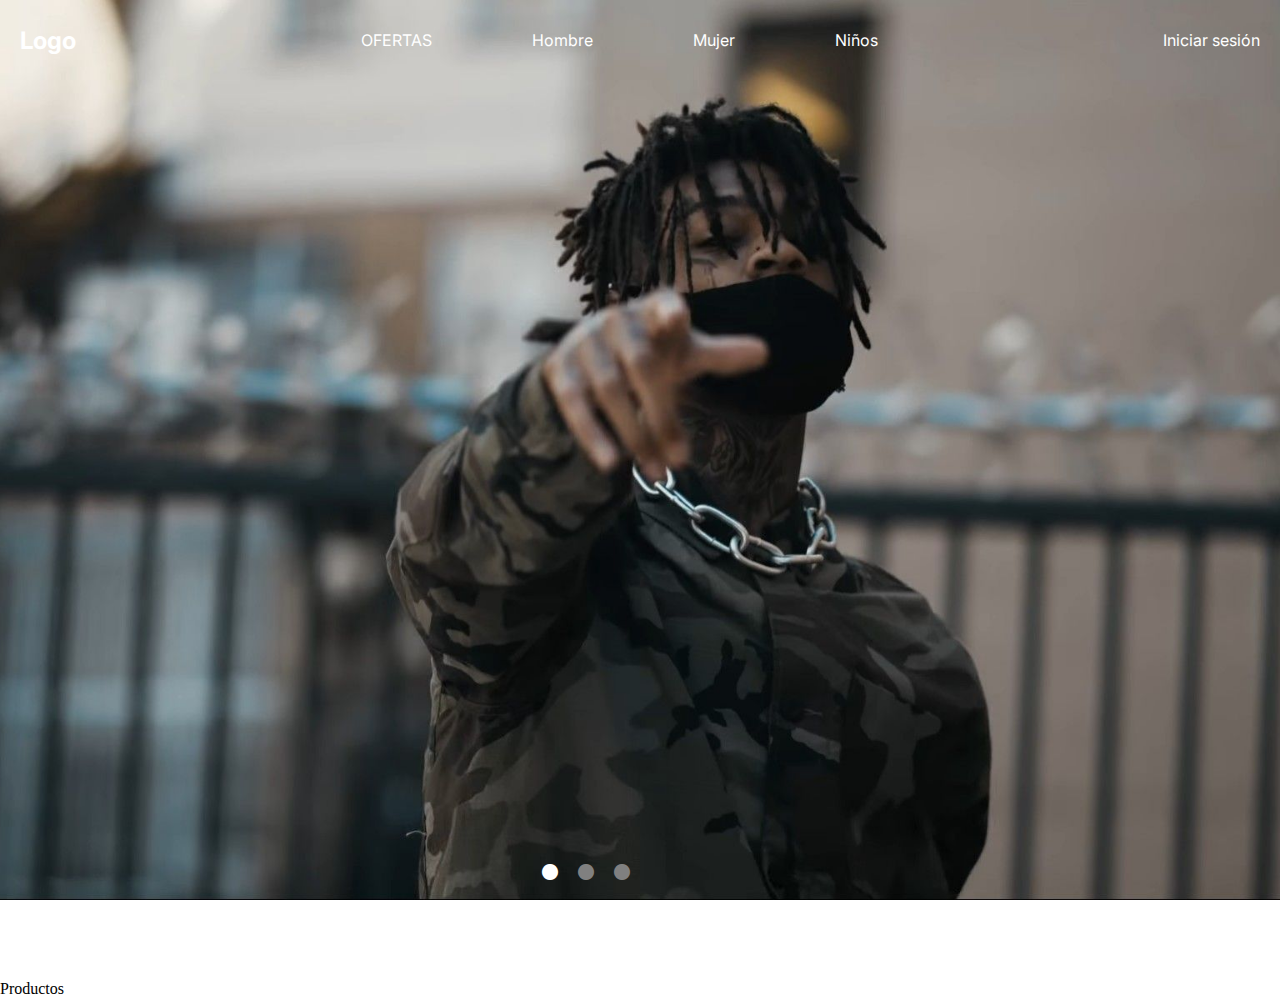
==== index.html @ 115d4dd6 "subida de proyecto" ====
<!DOCTYPE html>
<html lang="en">

<head>
    <meta charset="UTF-8">
    <meta http-equiv="X-UA-Compatible" content="IE=edge">
    <meta name="viewport" content="width=device-width, initial-scale=1.0">
    <link rel="stylesheet" href="css/style.css">

    <!-- Fontawesome -->
    <link href="/fontawesome/css/fontawesome.css" rel="stylesheet">
    <link href="/fontawesome/css/brands.css" rel="stylesheet">
    <link href="/fontawesome/css/solid.css" rel="stylesheet">
    <!-- End Fonraweosome -->

    <!-- Google fonts -->
    <link rel="preconnect" href="https://fonts.googleapis.com">
    <link rel="preconnect" href="https://fonts.gstatic.com" crossorigin>
    <link href="https://fonts.googleapis.com/css2?family=Inter:wght@400;500;700&display=swap" rel="stylesheet">
    <!-- End Google fonts -->

    <title>Tienda</title>
</head>

<body>
    <div class="nav-slider">
        <div class="nav">
            <div class="logo button">Logo</div>
            <div class="nav-sections">
                <ul>
                    <li><a href="">OFERTAS</a></li>
                    <li><a href="">Hombre</a></li>
                    <li><a href="">Mujer</a></li>
                    <li><a href="">Niños</a></li>
                </ul>
            </div>
            <div class="button">Iniciar sesión</div>
        </div>
        <div class="slider-container">
            <div class="slider-section active">
                <img src="./img/hombre.jpg" alt="ropa-moda-hombre">
            </div>
            <div class="slider-section">
                <img src="./img/chaquetas-aesthetic-mujer.jpg" alt="ropa-moda-hombre">
            </div>
            <div class="slider-section">
                <img src="./img/niños.jpg" alt="ropa-moda-hombre">
            </div>
            <div class="slider-pagination"></div>
        </div>
    </div>
    <div class="products-container">Productos</div>

    <!-- JS -->
    <!-- <script src="js/app.js" type="module"></script> -->
    <script src="./js/slider.js" type="module"></script>
</body>

</html>
---- css/style.css ----
* {
  margin: 0;
  padding: 0;
}

.nav {
  display: flex;
  position: relative;
  background-color: transparent !important;
  justify-content: space-between;
  align-items: center;
  padding: 10px 20px;
  font-family: "Inter", "sans-serif";
  z-index: 99;
  color: #fff;
}
.nav ul {
  display: flex;
  text-decoration: none;
}
.nav ul li {
  list-style: none;
  font-weight: 400;
  padding: 20px;
  margin: 0 20px;
}
.nav ul li a {
  padding: 10px;
  color: #fff;
  text-decoration: none;
}
.nav .logo {
  font-size: 1.5rem;
  font-weight: 700;
}

.slider-container {
  width: 100%;
  height: 100vh;
  top: 0;
  right: 0;
  left: 0;
  position: unset;
  margin: auto;
}
.slider-container .slider-section {
  width: 100%;
  height: 100vh;
  display: flex;
  align-items: center;
  position: absolute;
  opacity: 0;
  visibility: hidden;
  top: 0;
  left: 0;
  transition: opacity 1s ease;
}
.slider-container .slider-section img {
  width: 100%;
  -o-object-fit: cover;
     object-fit: cover;
  height: 100%;
  vertical-align: bottom;
}
.slider-container .slider-section.active {
  opacity: 1;
  visibility: visible;
}
.slider-container .slider-pagination {
  margin-bottom: 50px;
  position: absolute;
  top: 96%;
  right: 50%;
  color: #808080;
}
.slider-container .slider-pagination .slider-page-item {
  margin: 0 10px;
}
.slider-container .slider-pagination .slider-page-item:hover {
  color: #fff;
  transition-duration: 0.7s;
}
.slider-container .slider-pagination .slider-page-item.active {
  color: #fff;
}

.grid-container {
  display: grid;
  width: 100%;
  height: 100%;
}
.grid-container .gc-3 {
  display: grid;
  grid-template-columns: 0.2fr 1fr 0.2fr;
  grid-template-areas: ". products .";
}
.grid-container .products {
  grid-area: products;
  color: #000;
  width: 100%;
  height: 100%;
  display: grid;
  grid-template-columns: 20% 80%;
  grid-template-areas: "filters actionBar" "filters productsContainer";
  grid-gap: 15px;
}
.grid-container .products .action-bar {
  width: 100%;
  background-color: #808080;
  height: 60px;
  margin: 10px 0px;
  grid-area: actionBar;
  display: flex;
  justify-content: space-between;
  align-items: center;
}
.grid-container .products .action-bar .order-by {
  margin: 0px 10px;
}
.grid-container .products .filters {
  grid-area: filters;
  margin-top: 10px;
}
.grid-container .products .products-container {
  width: 100%;
  grid-area: productsContainer;
  display: flex;
}
.grid-container .products .products-container .card-products img {
  width: 100%;
  height: 200px;
}

select {
  padding: 10px;
  background-color: transparent;
  border: none;
  border-bottom: 1px solid #000;
  outline: none;
}
select:focus {
  outline: none;
}

.card {
  max-width: 300px;
}

.button {
  cursor: pointer;
}/*# sourceMappingURL=style.css.map */
---- fontawesome/css/brands.css ----
/*!
 * Font Awesome Free 6.1.2 by @fontawesome - https://fontawesome.com
 * License - https://fontawesome.com/license/free (Icons: CC BY 4.0, Fonts: SIL OFL 1.1, Code: MIT License)
 * Copyright 2022 Fonticons, Inc.
 */
:root, :host {
  --fa-font-brands: normal 400 1em/1 "Font Awesome 6 Brands"; }

@font-face {
  font-family: 'Font Awesome 6 Brands';
  font-style: normal;
  font-weight: 400;
  font-display: block;
  src: url("../webfonts/fa-brands-400.woff2") format("woff2"), url("../webfonts/fa-brands-400.ttf") format("truetype"); }

.fab,
.fa-brands {
  font-family: 'Font Awesome 6 Brands';
  font-weight: 400; }

.fa-42-group:before {
  content: "\e080"; }

.fa-innosoft:before {
  content: "\e080"; }

.fa-500px:before {
  content: "\f26e"; }

.fa-accessible-icon:before {
  content: "\f368"; }

.fa-accusoft:before {
  content: "\f369"; }

.fa-adn:before {
  content: "\f170"; }

.fa-adversal:before {
  content: "\f36a"; }

.fa-affiliatetheme:before {
  content: "\f36b"; }

.fa-airbnb:before {
  content: "\f834"; }

.fa-algolia:before {
  content: "\f36c"; }

.fa-alipay:before {
  content: "\f642"; }

.fa-amazon:before {
  content: "\f270"; }

.fa-amazon-pay:before {
  content: "\f42c"; }

.fa-amilia:before {
  content: "\f36d"; }

.fa-android:before {
  content: "\f17b"; }

.fa-angellist:before {
  content: "\f209"; }

.fa-angrycreative:before {
  content: "\f36e"; }

.fa-angular:before {
  content: "\f420"; }

.fa-app-store:before {
  content: "\f36f"; }

.fa-app-store-ios:before {
  content: "\f370"; }

.fa-apper:before {
  content: "\f371"; }

.fa-apple:before {
  content: "\f179"; }

.fa-apple-pay:before {
  content: "\f415"; }

.fa-artstation:before {
  content: "\f77a"; }

.fa-asymmetrik:before {
  content: "\f372"; }

.fa-atlassian:before {
  content: "\f77b"; }

.fa-audible:before {
  content: "\f373"; }

.fa-autoprefixer:before {
  content: "\f41c"; }

.fa-avianex:before {
  content: "\f374"; }

.fa-aviato:before {
  content: "\f421"; }

.fa-aws:before {
  content: "\f375"; }

.fa-bandcamp:before {
  content: "\f2d5"; }

.fa-battle-net:before {
  content: "\f835"; }

.fa-behance:before {
  content: "\f1b4"; }

.fa-bilibili:before {
  content: "\e3d9"; }

.fa-bimobject:before {
  content: "\f378"; }

.fa-bitbucket:before {
  content: "\f171"; }

.fa-bitcoin:before {
  content: "\f379"; }

.fa-bity:before {
  content: "\f37a"; }

.fa-black-tie:before {
  content: "\f27e"; }

.fa-blackberry:before {
  content: "\f37b"; }

.fa-blogger:before {
  content: "\f37c"; }

.fa-blogger-b:before {
  content: "\f37d"; }

.fa-bluetooth:before {
  content: "\f293"; }

.fa-bluetooth-b:before {
  content: "\f294"; }

.fa-bootstrap:before {
  content: "\f836"; }

.fa-bots:before {
  content: "\e340"; }

.fa-btc:before {
  content: "\f15a"; }

.fa-buffer:before {
  content: "\f837"; }

.fa-buromobelexperte:before {
  content: "\f37f"; }

.fa-buy-n-large:before {
  content: "\f8a6"; }

.fa-buysellads:before {
  content: "\f20d"; }

.fa-canadian-maple-leaf:before {
  content: "\f785"; }

.fa-cc-amazon-pay:before {
  content: "\f42d"; }

.fa-cc-amex:before {
  content: "\f1f3"; }

.fa-cc-apple-pay:before {
  content: "\f416"; }

.fa-cc-diners-club:before {
  content: "\f24c"; }

.fa-cc-discover:before {
  content: "\f1f2"; }

.fa-cc-jcb:before {
  content: "\f24b"; }

.fa-cc-mastercard:before {
  content: "\f1f1"; }

.fa-cc-paypal:before {
  content: "\f1f4"; }

.fa-cc-stripe:before {
  content: "\f1f5"; }

.fa-cc-visa:before {
  content: "\f1f0"; }

.fa-centercode:before {
  content: "\f380"; }

.fa-centos:before {
  content: "\f789"; }

.fa-chrome:before {
  content: "\f268"; }

.fa-chromecast:before {
  content: "\f838"; }

.fa-cloudflare:before {
  content: "\e07d"; }

.fa-cloudscale:before {
  content: "\f383"; }

.fa-cloudsmith:before {
  content: "\f384"; }

.fa-cloudversify:before {
  content: "\f385"; }

.fa-cmplid:before {
  content: "\e360"; }

.fa-codepen:before {
  content: "\f1cb"; }

.fa-codiepie:before {
  content: "\f284"; }

.fa-confluence:before {
  content: "\f78d"; }

.fa-connectdevelop:before {
  content: "\f20e"; }

.fa-contao:before {
  content: "\f26d"; }

.fa-cotton-bureau:before {
  content: "\f89e"; }

.fa-cpanel:before {
  content: "\f388"; }

.fa-creative-commons:before {
  content: "\f25e"; }

.fa-creative-commons-by:before {
  content: "\f4e7"; }

.fa-creative-commons-nc:before {
  content: "\f4e8"; }

.fa-creative-commons-nc-eu:before {
  content: "\f4e9"; }

.fa-creative-commons-nc-jp:before {
  content: "\f4ea"; }

.fa-creative-commons-nd:before {
  content: "\f4eb"; }

.fa-creative-commons-pd:before {
  content: "\f4ec"; }

.fa-creative-commons-pd-alt:before {
  content: "\f4ed"; }

.fa-creative-commons-remix:before {
  content: "\f4ee"; }

.fa-creative-commons-sa:before {
  content: "\f4ef"; }

.fa-creative-commons-sampling:before {
  content: "\f4f0"; }

.fa-creative-commons-sampling-plus:before {
  content: "\f4f1"; }

.fa-creative-commons-share:before {
  content: "\f4f2"; }

.fa-creative-commons-zero:before {
  content: "\f4f3"; }

.fa-critical-role:before {
  content: "\f6c9"; }

.fa-css3:before {
  content: "\f13c"; }

.fa-css3-alt:before {
  content: "\f38b"; }

.fa-cuttlefish:before {
  content: "\f38c"; }

.fa-d-and-d:before {
  content: "\f38d"; }

.fa-d-and-d-beyond:before {
  content: "\f6ca"; }

.fa-dailymotion:before {
  content: "\e052"; }

.fa-dashcube:before {
  content: "\f210"; }

.fa-deezer:before {
  content: "\e077"; }

.fa-delicious:before {
  content: "\f1a5"; }

.fa-deploydog:before {
  content: "\f38e"; }

.fa-deskpro:before {
  content: "\f38f"; }

.fa-dev:before {
  content: "\f6cc"; }

.fa-deviantart:before {
  content: "\f1bd"; }

.fa-dhl:before {
  content: "\f790"; }

.fa-diaspora:before {
  content: "\f791"; }

.fa-digg:before {
  content: "\f1a6"; }

.fa-digital-ocean:before {
  content: "\f391"; }

.fa-discord:before {
  content: "\f392"; }

.fa-discourse:before {
  content: "\f393"; }

.fa-dochub:before {
  content: "\f394"; }

.fa-docker:before {
  content: "\f395"; }

.fa-draft2digital:before {
  content: "\f396"; }

.fa-dribbble:before {
  content: "\f17d"; }

.fa-dropbox:before {
  content: "\f16b"; }

.fa-drupal:before {
  content: "\f1a9"; }

.fa-dyalog:before {
  content: "\f399"; }

.fa-earlybirds:before {
  content: "\f39a"; }

.fa-ebay:before {
  content: "\f4f4"; }

.fa-edge:before {
  content: "\f282"; }

.fa-edge-legacy:before {
  content: "\e078"; }

.fa-elementor:before {
  content: "\f430"; }

.fa-ello:before {
  content: "\f5f1"; }

.fa-ember:before {
  content: "\f423"; }

.fa-empire:before {
  content: "\f1d1"; }

.fa-envira:before {
  content: "\f299"; }

.fa-erlang:before {
  content: "\f39d"; }

.fa-ethereum:before {
  content: "\f42e"; }

.fa-etsy:before {
  content: "\f2d7"; }

.fa-evernote:before {
  content: "\f839"; }

.fa-expeditedssl:before {
  content: "\f23e"; }

.fa-facebook:before {
  content: "\f09a"; }

.fa-facebook-f:before {
  content: "\f39e"; }

.fa-facebook-messenger:before {
  content: "\f39f"; }

.fa-fantasy-flight-games:before {
  content: "\f6dc"; }

.fa-fedex:before {
  content: "\f797"; }

.fa-fedora:before {
  content: "\f798"; }

.fa-figma:before {
  content: "\f799"; }

.fa-firefox:before {
  content: "\f269"; }

.fa-firefox-browser:before {
  content: "\e007"; }

.fa-first-order:before {
  content: "\f2b0"; }

.fa-first-order-alt:before {
  content: "\f50a"; }

.fa-firstdraft:before {
  content: "\f3a1"; }

.fa-flickr:before {
  content: "\f16e"; }

.fa-flipboard:before {
  content: "\f44d"; }

.fa-fly:before {
  content: "\f417"; }

.fa-font-awesome:before {
  content: "\f2b4"; }

.fa-font-awesome-flag:before {
  content: "\f2b4"; }

.fa-font-awesome-logo-full:before {
  content: "\f2b4"; }

.fa-fonticons:before {
  content: "\f280"; }

.fa-fonticons-fi:before {
  content: "\f3a2"; }

.fa-fort-awesome:before {
  content: "\f286"; }

.fa-fort-awesome-alt:before {
  content: "\f3a3"; }

.fa-forumbee:before {
  content: "\f211"; }

.fa-foursquare:before {
  content: "\f180"; }

.fa-free-code-camp:before {
  content: "\f2c5"; }

.fa-freebsd:before {
  content: "\f3a4"; }

.fa-fulcrum:before {
  content: "\f50b"; }

.fa-galactic-republic:before {
  content: "\f50c"; }

.fa-galactic-senate:before {
  content: "\f50d"; }

.fa-get-pocket:before {
  content: "\f265"; }

.fa-gg:before {
  content: "\f260"; }

.fa-gg-circle:before {
  content: "\f261"; }

.fa-git:before {
  content: "\f1d3"; }

.fa-git-alt:before {
  content: "\f841"; }

.fa-github:before {
  content: "\f09b"; }

.fa-github-alt:before {
  content: "\f113"; }

.fa-gitkraken:before {
  content: "\f3a6"; }

.fa-gitlab:before {
  content: "\f296"; }

.fa-gitter:before {
  content: "\f426"; }

.fa-glide:before {
  content: "\f2a5"; }

.fa-glide-g:before {
  content: "\f2a6"; }

.fa-gofore:before {
  content: "\f3a7"; }

.fa-golang:before {
  content: "\e40f"; }

.fa-goodreads:before {
  content: "\f3a8"; }

.fa-goodreads-g:before {
  content: "\f3a9"; }

.fa-google:before {
  content: "\f1a0"; }

.fa-google-drive:before {
  content: "\f3aa"; }

.fa-google-pay:before {
  content: "\e079"; }

.fa-google-play:before {
  content: "\f3ab"; }

.fa-google-plus:before {
  content: "\f2b3"; }

.fa-google-plus-g:before {
  content: "\f0d5"; }

.fa-google-wallet:before {
  content: "\f1ee"; }

.fa-gratipay:before {
  content: "\f184"; }

.fa-grav:before {
  content: "\f2d6"; }

.fa-gripfire:before {
  content: "\f3ac"; }

.fa-grunt:before {
  content: "\f3ad"; }

.fa-guilded:before {
  content: "\e07e"; }

.fa-gulp:before {
  content: "\f3ae"; }

.fa-hacker-news:before {
  content: "\f1d4"; }

.fa-hackerrank:before {
  content: "\f5f7"; }

.fa-hashnode:before {
  content: "\e499"; }

.fa-hips:before {
  content: "\f452"; }

.fa-hire-a-helper:before {
  content: "\f3b0"; }

.fa-hive:before {
  content: "\e07f"; }

.fa-hooli:before {
  content: "\f427"; }

.fa-hornbill:before {
  content: "\f592"; }

.fa-hotjar:before {
  content: "\f3b1"; }

.fa-houzz:before {
  content: "\f27c"; }

.fa-html5:before {
  content: "\f13b"; }

.fa-hubspot:before {
  content: "\f3b2"; }

.fa-ideal:before {
  content: "\e013"; }

.fa-imdb:before {
  content: "\f2d8"; }

.fa-instagram:before {
  content: "\f16d"; }

.fa-instalod:before {
  content: "\e081"; }

.fa-intercom:before {
  content: "\f7af"; }

.fa-internet-explorer:before {
  content: "\f26b"; }

.fa-invision:before {
  content: "\f7b0"; }

.fa-ioxhost:before {
  content: "\f208"; }

.fa-itch-io:before {
  content: "\f83a"; }

.fa-itunes:before {
  content: "\f3b4"; }

.fa-itunes-note:before {
  content: "\f3b5"; }

.fa-java:before {
  content: "\f4e4"; }

.fa-jedi-order:before {
  content: "\f50e"; }

.fa-jenkins:before {
  content: "\f3b6"; }

.fa-jira:before {
  content: "\f7b1"; }

.fa-joget:before {
  content: "\f3b7"; }

.fa-joomla:before {
  content: "\f1aa"; }

.fa-js:before {
  content: "\f3b8"; }

.fa-jsfiddle:before {
  content: "\f1cc"; }

.fa-kaggle:before {
  content: "\f5fa"; }

.fa-keybase:before {
  content: "\f4f5"; }

.fa-keycdn:before {
  content: "\f3ba"; }

.fa-kickstarter:before {
  content: "\f3bb"; }

.fa-kickstarter-k:before {
  content: "\f3bc"; }

.fa-korvue:before {
  content: "\f42f"; }

.fa-laravel:before {
  content: "\f3bd"; }

.fa-lastfm:before {
  content: "\f202"; }

.fa-leanpub:before {
  content: "\f212"; }

.fa-less:before {
  content: "\f41d"; }

.fa-line:before {
  content: "\f3c0"; }

.fa-linkedin:before {
  content: "\f08c"; }

.fa-linkedin-in:before {
  content: "\f0e1"; }

.fa-linode:before {
  content: "\f2b8"; }

.fa-linux:before {
  content: "\f17c"; }

.fa-lyft:before {
  content: "\f3c3"; }

.fa-magento:before {
  content: "\f3c4"; }

.fa-mailchimp:before {
  content: "\f59e"; }

.fa-mandalorian:before {
  content: "\f50f"; }

.fa-markdown:before {
  content: "\f60f"; }

.fa-mastodon:before {
  content: "\f4f6"; }

.fa-maxcdn:before {
  content: "\f136"; }

.fa-mdb:before {
  content: "\f8ca"; }

.fa-medapps:before {
  content: "\f3c6"; }

.fa-medium:before {
  content: "\f23a"; }

.fa-medium-m:before {
  content: "\f23a"; }

.fa-medrt:before {
  content: "\f3c8"; }

.fa-meetup:before {
  content: "\f2e0"; }

.fa-megaport:before {
  content: "\f5a3"; }

.fa-mendeley:before {
  content: "\f7b3"; }

.fa-meta:before {
  content: "\e49b"; }

.fa-microblog:before {
  content: "\e01a"; }

.fa-microsoft:before {
  content: "\f3ca"; }

.fa-mix:before {
  content: "\f3cb"; }

.fa-mixcloud:before {
  content: "\f289"; }

.fa-mixer:before {
  content: "\e056"; }

.fa-mizuni:before {
  content: "\f3cc"; }

.fa-modx:before {
  content: "\f285"; }

.fa-monero:before {
  content: "\f3d0"; }

.fa-napster:before {
  content: "\f3d2"; }

.fa-neos:before {
  content: "\f612"; }

.fa-nfc-directional:before {
  content: "\e530"; }

.fa-nfc-symbol:before {
  content: "\e531"; }

.fa-nimblr:before {
  content: "\f5a8"; }

.fa-node:before {
  content: "\f419"; }

.fa-node-js:before {
  content: "\f3d3"; }

.fa-npm:before {
  content: "\f3d4"; }

.fa-ns8:before {
  content: "\f3d5"; }

.fa-nutritionix:before {
  content: "\f3d6"; }

.fa-octopus-deploy:before {
  content: "\e082"; }

.fa-odnoklassniki:before {
  content: "\f263"; }

.fa-old-republic:before {
  content: "\f510"; }

.fa-opencart:before {
  content: "\f23d"; }

.fa-openid:before {
  content: "\f19b"; }

.fa-opera:before {
  content: "\f26a"; }

.fa-optin-monster:before {
  content: "\f23c"; }

.fa-orcid:before {
  content: "\f8d2"; }

.fa-osi:before {
  content: "\f41a"; }

.fa-padlet:before {
  content: "\e4a0"; }

.fa-page4:before {
  content: "\f3d7"; }

.fa-pagelines:before {
  content: "\f18c"; }

.fa-palfed:before {
  content: "\f3d8"; }

.fa-patreon:before {
  content: "\f3d9"; }

.fa-paypal:before {
  content: "\f1ed"; }

.fa-perbyte:before {
  content: "\e083"; }

.fa-periscope:before {
  content: "\f3da"; }

.fa-phabricator:before {
  content: "\f3db"; }

.fa-phoenix-framework:before {
  content: "\f3dc"; }

.fa-phoenix-squadron:before {
  content: "\f511"; }

.fa-php:before {
  content: "\f457"; }

.fa-pied-piper:before {
  content: "\f2ae"; }

.fa-pied-piper-alt:before {
  content: "\f1a8"; }

.fa-pied-piper-hat:before {
  content: "\f4e5"; }

.fa-pied-piper-pp:before {
  content: "\f1a7"; }

.fa-pinterest:before {
  content: "\f0d2"; }

.fa-pinterest-p:before {
  content: "\f231"; }

.fa-pix:before {
  content: "\e43a"; }

.fa-playstation:before {
  content: "\f3df"; }

.fa-product-hunt:before {
  content: "\f288"; }

.fa-pushed:before {
  content: "\f3e1"; }

.fa-python:before {
  content: "\f3e2"; }

.fa-qq:before {
  content: "\f1d6"; }

.fa-quinscape:before {
  content: "\f459"; }

.fa-quora:before {
  content: "\f2c4"; }

.fa-r-project:before {
  content: "\f4f7"; }

.fa-raspberry-pi:before {
  content: "\f7bb"; }

.fa-ravelry:before {
  content: "\f2d9"; }

.fa-react:before {
  content: "\f41b"; }

.fa-reacteurope:before {
  content: "\f75d"; }

.fa-readme:before {
  content: "\f4d5"; }

.fa-rebel:before {
  content: "\f1d0"; }

.fa-red-river:before {
  content: "\f3e3"; }

.fa-reddit:before {
  content: "\f1a1"; }

.fa-reddit-alien:before {
  content: "\f281"; }

.fa-redhat:before {
  content: "\f7bc"; }

.fa-renren:before {
  content: "\f18b"; }

.fa-replyd:before {
  content: "\f3e6"; }

.fa-researchgate:before {
  content: "\f4f8"; }

.fa-resolving:before {
  content: "\f3e7"; }

.fa-rev:before {
  content: "\f5b2"; }

.fa-rocketchat:before {
  content: "\f3e8"; }

.fa-rockrms:before {
  content: "\f3e9"; }

.fa-rust:before {
  content: "\e07a"; }

.fa-safari:before {
  content: "\f267"; }

.fa-salesforce:before {
  content: "\f83b"; }

.fa-sass:before {
  content: "\f41e"; }

.fa-schlix:before {
  content: "\f3ea"; }

.fa-screenpal:before {
  content: "\e570"; }

.fa-scribd:before {
  content: "\f28a"; }

.fa-searchengin:before {
  content: "\f3eb"; }

.fa-sellcast:before {
  content: "\f2da"; }

.fa-sellsy:before {
  content: "\f213"; }

.fa-servicestack:before {
  content: "\f3ec"; }

.fa-shirtsinbulk:before {
  content: "\f214"; }

.fa-shopify:before {
  content: "\e057"; }

.fa-shopware:before {
  content: "\f5b5"; }

.fa-simplybuilt:before {
  content: "\f215"; }

.fa-sistrix:before {
  content: "\f3ee"; }

.fa-sith:before {
  content: "\f512"; }

.fa-sitrox:before {
  content: "\e44a"; }

.fa-sketch:before {
  content: "\f7c6"; }

.fa-skyatlas:before {
  content: "\f216"; }

.fa-skype:before {
  content: "\f17e"; }

.fa-slack:before {
  content: "\f198"; }

.fa-slack-hash:before {
  content: "\f198"; }

.fa-slideshare:before {
  content: "\f1e7"; }

.fa-snapchat:before {
  content: "\f2ab"; }

.fa-snapchat-ghost:before {
  content: "\f2ab"; }

.fa-soundcloud:before {
  content: "\f1be"; }

.fa-sourcetree:before {
  content: "\f7d3"; }

.fa-space-awesome:before {
  content: "\e5ac"; }

.fa-speakap:before {
  content: "\f3f3"; }

.fa-speaker-deck:before {
  content: "\f83c"; }

.fa-spotify:before {
  content: "\f1bc"; }

.fa-square-behance:before {
  content: "\f1b5"; }

.fa-behance-square:before {
  content: "\f1b5"; }

.fa-square-dribbble:before {
  content: "\f397"; }

.fa-dribbble-square:before {
  content: "\f397"; }

.fa-square-facebook:before {
  content: "\f082"; }

.fa-facebook-square:before {
  content: "\f082"; }

.fa-square-font-awesome:before {
  content: "\e5ad"; }

.fa-square-font-awesome-stroke:before {
  content: "\f35c"; }

.fa-font-awesome-alt:before {
  content: "\f35c"; }

.fa-square-git:before {
  content: "\f1d2"; }

.fa-git-square:before {
  content: "\f1d2"; }

.fa-square-github:before {
  content: "\f092"; }

.fa-github-square:before {
  content: "\f092"; }

.fa-square-gitlab:before {
  content: "\e5ae"; }

.fa-gitlab-square:before {
  content: "\e5ae"; }

.fa-square-google-plus:before {
  content: "\f0d4"; }

.fa-google-plus-square:before {
  content: "\f0d4"; }

.fa-square-hacker-news:before {
  content: "\f3af"; }

.fa-hacker-news-square:before {
  content: "\f3af"; }

.fa-square-instagram:before {
  content: "\e055"; }

.fa-instagram-square:before {
  content: "\e055"; }

.fa-square-js:before {
  content: "\f3b9"; }

.fa-js-square:before {
  content: "\f3b9"; }

.fa-square-lastfm:before {
  content: "\f203"; }

.fa-lastfm-square:before {
  content: "\f203"; }

.fa-square-odnoklassniki:before {
  content: "\f264"; }

.fa-odnoklassniki-square:before {
  content: "\f264"; }

.fa-square-pied-piper:before {
  content: "\e01e"; }

.fa-pied-piper-square:before {
  content: "\e01e"; }

.fa-square-pinterest:before {
  content: "\f0d3"; }

.fa-pinterest-square:before {
  content: "\f0d3"; }

.fa-square-reddit:before {
  content: "\f1a2"; }

.fa-reddit-square:before {
  content: "\f1a2"; }

.fa-square-snapchat:before {
  content: "\f2ad"; }

.fa-snapchat-square:before {
  content: "\f2ad"; }

.fa-square-steam:before {
  content: "\f1b7"; }

.fa-steam-square:before {
  content: "\f1b7"; }

.fa-square-tumblr:before {
  content: "\f174"; }

.fa-tumblr-square:before {
  content: "\f174"; }

.fa-square-twitter:before {
  content: "\f081"; }

.fa-twitter-square:before {
  content: "\f081"; }

.fa-square-viadeo:before {
  content: "\f2aa"; }

.fa-viadeo-square:before {
  content: "\f2aa"; }

.fa-square-vimeo:before {
  content: "\f194"; }

.fa-vimeo-square:before {
  content: "\f194"; }

.fa-square-whatsapp:before {
  content: "\f40c"; }

.fa-whatsapp-square:before {
  content: "\f40c"; }

.fa-square-xing:before {
  content: "\f169"; }

.fa-xing-square:before {
  content: "\f169"; }

.fa-square-youtube:before {
  content: "\f431"; }

.fa-youtube-square:before {
  content: "\f431"; }

.fa-squarespace:before {
  content: "\f5be"; }

.fa-stack-exchange:before {
  content: "\f18d"; }

.fa-stack-overflow:before {
  content: "\f16c"; }

.fa-stackpath:before {
  content: "\f842"; }

.fa-staylinked:before {
  content: "\f3f5"; }

.fa-steam:before {
  content: "\f1b6"; }

.fa-steam-symbol:before {
  content: "\f3f6"; }

.fa-sticker-mule:before {
  content: "\f3f7"; }

.fa-strava:before {
  content: "\f428"; }

.fa-stripe:before {
  content: "\f429"; }

.fa-stripe-s:before {
  content: "\f42a"; }

.fa-studiovinari:before {
  content: "\f3f8"; }

.fa-stumbleupon:before {
  content: "\f1a4"; }

.fa-stumbleupon-circle:before {
  content: "\f1a3"; }

.fa-superpowers:before {
  content: "\f2dd"; }

.fa-supple:before {
  content: "\f3f9"; }

.fa-suse:before {
  content: "\f7d6"; }

.fa-swift:before {
  content: "\f8e1"; }

.fa-symfony:before {
  content: "\f83d"; }

.fa-teamspeak:before {
  content: "\f4f9"; }

.fa-telegram:before {
  content: "\f2c6"; }

.fa-telegram-plane:before {
  content: "\f2c6"; }

.fa-tencent-weibo:before {
  content: "\f1d5"; }

.fa-the-red-yeti:before {
  content: "\f69d"; }

.fa-themeco:before {
  content: "\f5c6"; }

.fa-themeisle:before {
  content: "\f2b2"; }

.fa-think-peaks:before {
  content: "\f731"; }

.fa-tiktok:before {
  content: "\e07b"; }

.fa-trade-federation:before {
  content: "\f513"; }

.fa-trello:before {
  content: "\f181"; }

.fa-tumblr:before {
  content: "\f173"; }

.fa-twitch:before {
  content: "\f1e8"; }

.fa-twitter:before {
  content: "\f099"; }

.fa-typo3:before {
  content: "\f42b"; }

.fa-uber:before {
  content: "\f402"; }

.fa-ubuntu:before {
  content: "\f7df"; }

.fa-uikit:before {
  content: "\f403"; }

.fa-umbraco:before {
  content: "\f8e8"; }

.fa-uncharted:before {
  content: "\e084"; }

.fa-uniregistry:before {
  content: "\f404"; }

.fa-unity:before {
  content: "\e049"; }

.fa-unsplash:before {
  content: "\e07c"; }

.fa-untappd:before {
  content: "\f405"; }

.fa-ups:before {
  content: "\f7e0"; }

.fa-usb:before {
  content: "\f287"; }

.fa-usps:before {
  content: "\f7e1"; }

.fa-ussunnah:before {
  content: "\f407"; }

.fa-vaadin:before {
  content: "\f408"; }

.fa-viacoin:before {
  content: "\f237"; }

.fa-viadeo:before {
  content: "\f2a9"; }

.fa-viber:before {
  content: "\f409"; }

.fa-vimeo:before {
  content: "\f40a"; }

.fa-vimeo-v:before {
  content: "\f27d"; }

.fa-vine:before {
  content: "\f1ca"; }

.fa-vk:before {
  content: "\f189"; }

.fa-vnv:before {
  content: "\f40b"; }

.fa-vuejs:before {
  content: "\f41f"; }

.fa-watchman-monitoring:before {
  content: "\e087"; }

.fa-waze:before {
  content: "\f83f"; }

.fa-weebly:before {
  content: "\f5cc"; }

.fa-weibo:before {
  content: "\f18a"; }

.fa-weixin:before {
  content: "\f1d7"; }

.fa-whatsapp:before {
  content: "\f232"; }

.fa-whmcs:before {
  content: "\f40d"; }

.fa-wikipedia-w:before {
  content: "\f266"; }

.fa-windows:before {
  content: "\f17a"; }

.fa-wirsindhandwerk:before {
  content: "\e2d0"; }

.fa-wsh:before {
  content: "\e2d0"; }

.fa-wix:before {
  content: "\f5cf"; }

.fa-wizards-of-the-coast:before {
  content: "\f730"; }

.fa-wodu:before {
  content: "\e088"; }

.fa-wolf-pack-battalion:before {
  content: "\f514"; }

.fa-wordpress:before {
  content: "\f19a"; }

.fa-wordpress-simple:before {
  content: "\f411"; }

.fa-wpbeginner:before {
  content: "\f297"; }

.fa-wpexplorer:before {
  content: "\f2de"; }

.fa-wpforms:before {
  content: "\f298"; }

.fa-wpressr:before {
  content: "\f3e4"; }

.fa-rendact:before {
  content: "\f3e4"; }

.fa-xbox:before {
  content: "\f412"; }

.fa-xing:before {
  content: "\f168"; }

.fa-y-combinator:before {
  content: "\f23b"; }

.fa-yahoo:before {
  content: "\f19e"; }

.fa-yammer:before {
  content: "\f840"; }

.fa-yandex:before {
  content: "\f413"; }

.fa-yandex-international:before {
  content: "\f414"; }

.fa-yarn:before {
  content: "\f7e3"; }

.fa-yelp:before {
  content: "\f1e9"; }

.fa-yoast:before {
  content: "\f2b1"; }

.fa-youtube:before {
  content: "\f167"; }

.fa-zhihu:before {
  content: "\f63f"; }
---- fontawesome/css/solid.css ----
/*!
 * Font Awesome Free 6.1.2 by @fontawesome - https://fontawesome.com
 * License - https://fontawesome.com/license/free (Icons: CC BY 4.0, Fonts: SIL OFL 1.1, Code: MIT License)
 * Copyright 2022 Fonticons, Inc.
 */
:root, :host {
  --fa-font-solid: normal 900 1em/1 "Font Awesome 6 Free"; }

@font-face {
  font-family: 'Font Awesome 6 Free';
  font-style: normal;
  font-weight: 900;
  font-display: block;
  src: url("../webfonts/fa-solid-900.woff2") format("woff2"), url("../webfonts/fa-solid-900.ttf") format("truetype"); }

.fas,
.fa-solid {
  font-family: 'Font Awesome 6 Free';
  font-weight: 900; }
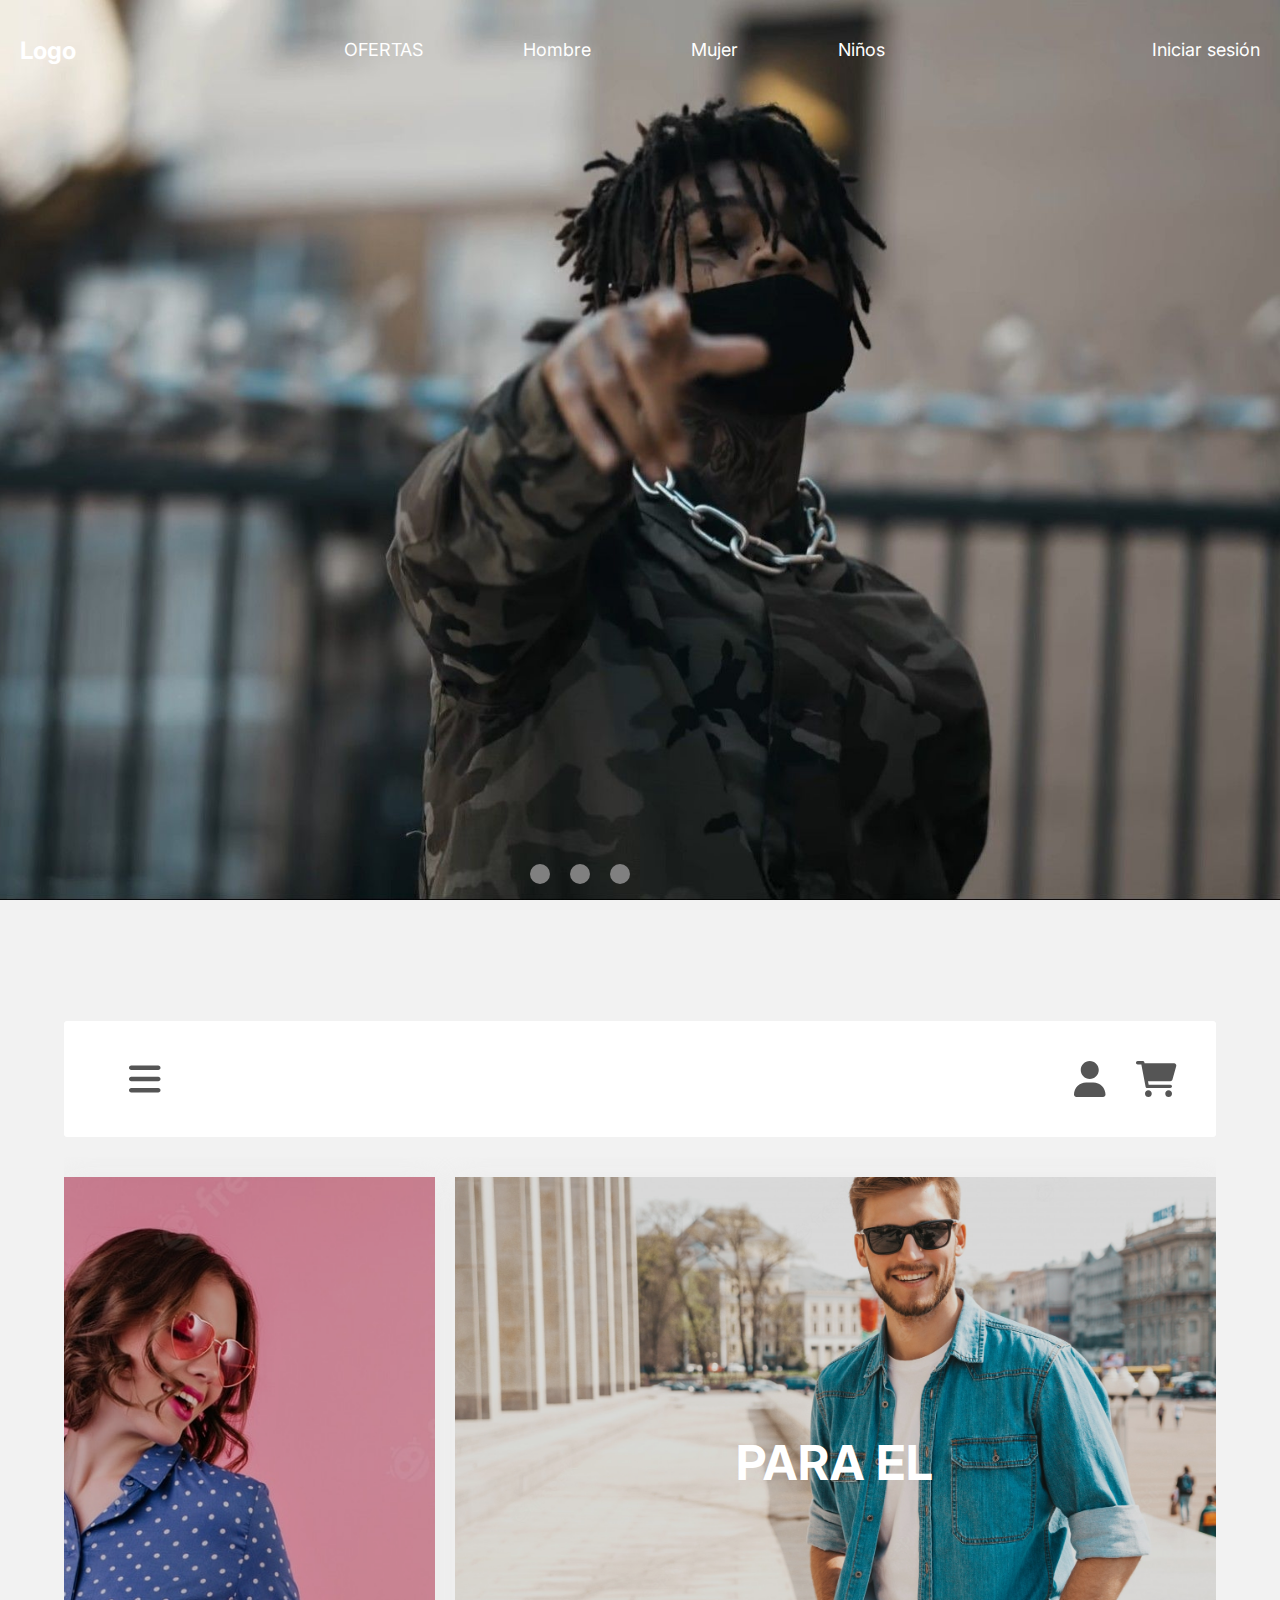
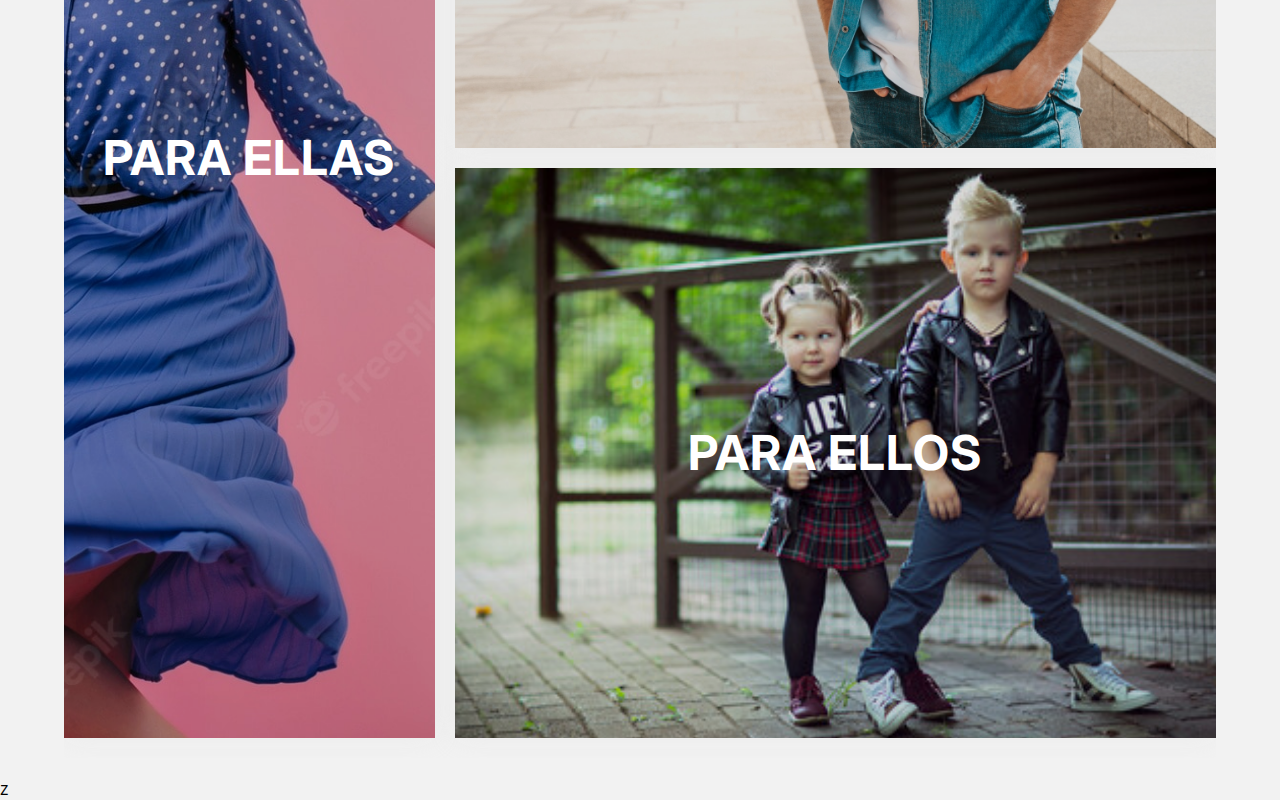
==== commit 9bee5a86: "cambios en la web" ====
--- a/index.html
+++ b/index.html
@@ -5,19 +5,25 @@
     <meta charset="UTF-8">
     <meta http-equiv="X-UA-Compatible" content="IE=edge">
     <meta name="viewport" content="width=device-width, initial-scale=1.0">
-    <link rel="stylesheet" href="css/style.css">
 
     <!-- Fontawesome -->
     <link href="/fontawesome/css/fontawesome.css" rel="stylesheet">
     <link href="/fontawesome/css/brands.css" rel="stylesheet">
     <link href="/fontawesome/css/solid.css" rel="stylesheet">
+    <script defer src="/fontawesome/js/brands.js"></script>
+    <script defer src="/fontawesome/js/solid.js"></script>
+    <script defer src="/fontawesome/js/fontawesome.js"></script>
     <!-- End Fonraweosome -->
 
     <!-- Google fonts -->
     <link rel="preconnect" href="https://fonts.googleapis.com">
     <link rel="preconnect" href="https://fonts.gstatic.com" crossorigin>
-    <link href="https://fonts.googleapis.com/css2?family=Inter:wght@400;500;700&display=swap" rel="stylesheet">
+    <link href="https://fonts.googleapis.com/css2?family=Inter:wght@100;200;400;500;700&display=swap" rel="stylesheet">
     <!-- End Google fonts -->
+
+    <!-- CSS -->
+    <link rel="stylesheet" href="css/style.css">
+    <link rel="stylesheet" href="css/framework.css">
 
     <title>Tienda</title>
 </head>
@@ -41,19 +47,58 @@
                 <img src="./img/hombre.jpg" alt="ropa-moda-hombre">
             </div>
             <div class="slider-section">
-                <img src="./img/chaquetas-aesthetic-mujer.jpg" alt="ropa-moda-hombre">
+                <img src="./img/chaquetas-aesthetic-mujer.jpg" alt="ropa-moda-mujer">
             </div>
             <div class="slider-section">
-                <img src="./img/niños.jpg" alt="ropa-moda-hombre">
+                <img src="./img/niños.jpg" alt="ropa-moda-nino">
             </div>
             <div class="slider-pagination"></div>
         </div>
     </div>
-    <div class="products-container">Productos</div>
+    <div class="container">
+        <div class="nav no-padding flex">
+            <div id="nav-cart" class="card flex right" style="width: 100%;">
+                <div>
+                    <i id="menu" class="button fa fa-solid fa-bars fa-2x" style="color: rgb(85, 85, 85);"></i>
+                </div>
+                <div>
+                    <i id="user-account" class="button fa fa-solid fa-user fa-2x" style="color: rgb(85, 85, 85);"></i>
+                    <i id="cart-shopping" class="button fa fa-regular fa-cart-shopping fa-2x"
+                        style="color: rgb(85, 85, 85);"></i>
+                </div>
+            </div>
+        </div>
+    </div>
+
+    <div class="container">
+        <div class="grid col-3 row-2 margin-higher">
+            <div class="card row-span-2 no-padding">
+                <div class="card__zoom">\
+                    <figcaption></figcaption>
+                    <img src="img/mujer-modelo.jpg" alt="">
+                    <h2>PARA ELLAS</h2>
+                </div>
+            </div>
+            <div class="card col-span-2 no-padding">
+                <div class="card__zoom">
+                    <figcaption></figcaption>
+                    <img src="img/hombre-moda.jpg" alt="">
+                    <h2>PARA EL</h2>
+                </div>
+            </div>
+            <div class="card col-span-2 no-padding">
+                <div class="card__zoom">
+                    <figcaption></figcaption>
+                    <img src="img/ninos-moda.jpeg" alt="">
+                    <h2>PARA ELLOS</h2>
+                </div>
+            </div>
+        </div>
+    </div>
 
     <!-- JS -->
-    <!-- <script src="js/app.js" type="module"></script> -->
+    <script src="./js/app.js" type="module"></script>
     <script src="./js/slider.js" type="module"></script>
 </body>
 
-</html>+</html>z--- a/css/style.css
+++ b/css/style.css
@@ -1,6 +1,31 @@
 * {
   margin: 0;
   padding: 0;
+  font-family: "Inter", sans-serif;
+}
+
+h1 {
+  font-family: "Inter", "sans-serif";
+  font-weight: 700;
+}
+
+h3 {
+  font-family: "Inter", "sans-serif";
+  font-weight: 500;
+}
+
+h5 {
+  font-family: "Inter", "sans-serif";
+  font-weight: 200;
+}
+
+p {
+  font-family: "Inter", "sans-serif";
+  font-weight: 100;
+}
+
+body {
+  background-color: #F3EFEF;
 }
 
 .nav {
@@ -72,6 +97,7 @@
   top: 96%;
   right: 50%;
   color: #808080;
+  display: flex;
 }
 .slider-container .slider-pagination .slider-page-item {
   margin: 0 10px;
@@ -82,6 +108,24 @@
 }
 .slider-container .slider-pagination .slider-page-item.active {
   color: #fff;
+}
+.slider-container .slider-pagination .circle {
+  width: 20px;
+  height: 20px;
+  background-color: #808080;
+  border-radius: 50%;
+}
+.slider-container .slider-pagination .circle:hover {
+  background-color: #fff;
+  transition-duration: 0.7s;
+}
+
+.featured-container {
+  grid-template-columns: 1fr 1fr;
+}
+.featured-container .featured {
+  width: auto;
+  display: flex;
 }
 
 .grid-container {
@@ -95,57 +139,240 @@
   grid-template-areas: ". products .";
 }
 .grid-container .products {
-  grid-area: products;
   color: #000;
   width: 100%;
   height: 100%;
   display: grid;
-  grid-template-columns: 20% 80%;
-  grid-template-areas: "filters actionBar" "filters productsContainer";
+  grid-template-columns: 25% 75%;
+  grid-template-areas: "filters actionBar" "filters productsContainer" "filters pagination";
   grid-gap: 15px;
 }
-.grid-container .products .action-bar {
-  width: 100%;
+.grid-container .products .products-container {
+  width: 100%;
+  display: grid;
+  grid-template-columns: repeat(auto-fill, minmax(300px, 1fr));
+  grid-template-rows: repeat(3, auto);
+  grid-gap: 10px;
+}
+
+.action-bar {
+  width: 100%;
+  height: 60px;
+  display: flex;
+  justify-content: space-between;
+  align-items: center;
+}
+
+.order-by {
+  margin: 0px 10px;
+}
+
+.card .card__title {
+  width: auto;
+  padding: 10px;
+  display: flex;
+}
+.card .card__body {
+  width: auto;
+}
+.card .card__footer {
+  width: 100%;
+  display: flex;
+  background-color: #fff;
+}
+.card img {
+  height: 220px;
+  -o-object-fit: cover;
+     object-fit: cover;
+}
+.card p,
+.card h1,
+.card h3,
+.card h5 {
+  margin: 10px 0;
+}
+.card .card__product .add-cart {
+  width: 160px;
+  height: 5px;
+  padding: 15px;
+  background-color: #02AC66;
+  border-radius: 20px;
+  color: #fff;
+  display: flex;
+  font-size: 15px;
+  align-items: center;
+  justify-content: center;
+}
+.card .card__product .add-cart h3 {
+  background-color: #02AC66;
+  color: #fff;
+}
+
+.accordion-body .accordion {
+  width: 100%;
+}
+.accordion-body .accordion .accordion-container {
+  position: relative;
+  margin: 10px 10px;
+  align-items: center;
+  transition: height 2s ease-in;
+}
+.accordion-body .accordion .accordion-container .accordion-title {
+  position: relative;
+  padding: 10px 0;
+  cursor: pointer;
+}
+.accordion-body .accordion .accordion-container .accordion-title::before {
+  content: "+";
+  transform: rotate(30deg);
+  position: absolute;
+  top: 50%;
+  color: #808080;
+  right: -5px;
+  font-size: 25px;
+  transform: translateY(-50%);
+}
+.accordion-body .accordion .accordion-container .accordion-content {
+  height: 0;
+  width: 100%;
+  overflow: hidden;
+  transition: height 0.3s ease;
+}
+.accordion-body .accordion .accordion-container .accordion-content::-webkit-scrollbar {
+  width: 4px;
+  border-radius: 8px;
+}
+.accordion-body .accordion .accordion-container .accordion-content::-webkit-scrollbar-thumb {
+  border-radius: 8px;
   background-color: #808080;
-  height: 60px;
-  margin: 10px 0px;
-  grid-area: actionBar;
-  display: flex;
-  justify-content: space-between;
-  align-items: center;
-}
-.grid-container .products .action-bar .order-by {
-  margin: 0px 10px;
-}
-.grid-container .products .filters {
-  grid-area: filters;
-  margin-top: 10px;
-}
-.grid-container .products .products-container {
-  width: 100%;
-  grid-area: productsContainer;
-  display: flex;
-}
-.grid-container .products .products-container .card-products img {
-  width: 100%;
-  height: 200px;
+}
+.accordion-body .accordion .accordion-container.active .accordion-content {
+  height: 250px;
+  overflow-y: scroll;
+}
+.accordion-body .accordion .accordion-container.active .accordion-title::before {
+  content: "-";
+  font-size: 25px;
+  transition: content 1s ease;
 }
 
 select {
   padding: 10px;
+  max-width: 250px;
   background-color: transparent;
   border: none;
-  border-bottom: 1px solid #000;
   outline: none;
+}
+select option {
+  padding: 20px;
 }
 select:focus {
   outline: none;
 }
 
-.card {
-  max-width: 300px;
+.pagination {
+  display: flex;
+  margin: 0 10px 0 0;
+}
+.pagination li {
+  padding: 10px 15px;
+  list-style: none;
+  -webkit-text-decoration-line: none;
+          text-decoration-line: none;
+}
+.pagination li a {
+  text-decoration: none;
+  color: #808080;
+}
+.pagination .activate {
+  border-radius: 40px;
+  background-color: #C7C7C7;
 }
 
 .button {
   cursor: pointer;
+}
+
+#filters-container {
+  grid-row-start: 2;
+  grid-row-end: 6;
+}
+
+#products-container {
+  grid-column-start: 2;
+  grid-column-end: -1;
+}
+
+#pagination-container {
+  grid-column-start: 2;
+  grid-column-end: -1;
+}
+
+.card__zoom {
+  position: relative;
+  width: 100%;
+  height: 100%;
+  background-color: #000;
+  overflow: hidden;
+  display: flex;
+  justify-content: center;
+  align-items: center;
+}
+
+.card__zoom figcaption::before {
+  content: "";
+  position: absolute;
+  inset: 50px;
+  border: 2px solid #C7C7C7;
+  opacity: 0;
+  scale: 1.25;
+  transition: opacity 0.25s;
+  scale: 0.25s;
+}
+
+.card__zoom:hover figcaption::before {
+  opacity: 1;
+  scale: 1;
+}
+
+.card__zoom img {
+  position: relative;
+  display: block;
+  width: 100%;
+  height: 100%;
+  -o-object-fit: cover;
+     object-fit: cover;
+  opacity: 0.85;
+  scale: 1.1;
+  transition: opacity 0.25;
+  scale: 0.35s;
+}
+
+.card__zoom:hover img {
+  opacity: 0.5;
+  scale: 1.25;
+}
+
+.card__zoom h2 {
+  position: absolute;
+  color: #fff;
+  font-size: 3rem;
+  letter-spacing: 1px;
+  text-transform: uppercase;
+}
+
+#nav-cart {
+  justify-content: space-between;
+}
+
+#menu {
+  margin-left: 25px;
+}
+
+#user-account {
+  margin-left: 25px;
+}
+
+#cart-shopping {
+  margin-left: 25px;
 }/*# sourceMappingURL=style.css.map */--- a/css/framework.css
+++ b/css/framework.css
@@ -0,0 +1,313 @@
+@import url('https://fonts.googleapis.com/css2?family=Open+Sans:ital,wght@0,300;0,400;0,700;1,300;1,400;1,700&display=swap');
+/*! normalize.css v8.0.1 | MIT License | github.com/necolas/normalize.css */button,hr,input{overflow:visible}progress,sub,sup{vertical-align:baseline}[type=checkbox],[type=radio],legend{box-sizing:border-box;padding:0}html{line-height:1.15;-webkit-text-size-adjust:100%}body{margin:0}details,main{display:block}h1{font-size:2em;margin:.67em 0}hr{box-sizing:content-box;height:0}code,kbd,pre,samp{font-family:monospace,monospace;font-size:1em}a{background-color:transparent}abbr[title]{border-bottom:none;text-decoration:underline;text-decoration:underline dotted}b,strong{font-weight:bolder}small{font-size:80%}sub,sup{font-size:75%;line-height:0;position:relative}sub{bottom:-.25em}sup{top:-.5em}img{border-style:none}button,input,optgroup,select,textarea{font-family:inherit;font-size:100%;line-height:1.15;margin:0}button,select{text-transform:none}[type=button],[type=reset],[type=submit],button{-webkit-appearance:button}[type=button]::-moz-focus-inner,[type=reset]::-moz-focus-inner,[type=submit]::-moz-focus-inner,button::-moz-focus-inner{border-style:none;padding:0}[type=button]:-moz-focusring,[type=reset]:-moz-focusring,[type=submit]:-moz-focusring,button:-moz-focusring{outline:ButtonText dotted 1px}fieldset{padding:.35em .75em .625em}legend{color:inherit;display:table;max-width:100%;white-space:normal}textarea{overflow:auto}[type=number]::-webkit-inner-spin-button,[type=number]::-webkit-outer-spin-button{height:auto}[type=search]{-webkit-appearance:textfield;outline-offset:-2px}[type=search]::-webkit-search-decoration{-webkit-appearance:none}::-webkit-file-upload-button{-webkit-appearance:button;font:inherit}summary{display:list-item}[hidden],template{display:none}
+
+/* ===========================
+    CONFIGURATION
+=========================== */  
+
+*,
+*::after,
+*::before {
+    box-sizing: border-box;
+}
+
+/* ===========================
+    VARIABLES
+=========================== */ 
+:root {
+    --fuente: 'Open Sans', sans-serif;
+    --fondo: #f2f2f2;
+    --width-container: 1200px;
+}
+
+/* ===========================
+    ESTILOS GENERALES
+=========================== */
+body {
+    background: var(--fondo);
+    font-family: var(--fuente);
+    font-size: 18px;
+}
+
+p {
+    line-height: 27px;
+}
+
+img {
+    vertical-align: top;
+    width: 100%;
+}
+
+/* ===========================
+    CONTENEDORES
+=========================== */
+.container {
+    max-width: 90%;
+    width: var(--width-container);
+    margin: 20px auto;
+    overflow: hidden;
+}
+
+.container-flex {
+    width: 100%;
+    display: flex;
+}
+
+.container-width {
+    width: 100%;
+    padding: 0 30px;
+    margin-bottom: 20px auto;
+}
+
+/* ===========================
+    GRID
+=========================== */
+.grid {
+    display: grid;
+    grid-gap: 20px;
+    margin-bottom: 20px;
+}
+
+/* Tamano Grande - Computadoras y TV */
+.col-1 { grid-template-columns: repeat(1, 1fr); }
+.col-2 { grid-template-columns: repeat(2, 1fr); }
+.col-3 { grid-template-columns: repeat(3, 1fr); }
+.col-4 { grid-template-columns: repeat(4, 1fr); }
+.col-5 { grid-template-columns: repeat(5, 1fr); }
+.col-6 { grid-template-columns: repeat(6, 1fr); }
+.col-7 { grid-template-columns: repeat(7, 1fr); }
+.col-8 { grid-template-columns: repeat(8, 1fr); }
+.col-9 { grid-template-columns: repeat(9, 1fr); }
+.col-10 { grid-template-columns: repeat(10, 1fr); }
+.col-11 { grid-template-columns: repeat(11, 1fr); }
+.col-12 { grid-template-columns: repeat(12, 1fr); }
+
+.col-span-1 {grid-column: span 1;}
+.col-span-2 {grid-column: span 2;}
+.col-span-3 {grid-column: span 3;}
+.col-span-4 {grid-column: span 4;}
+.col-span-5 {grid-column: span 5;}
+.col-span-6 {grid-column: span 6;}
+.col-span-7 {grid-column: span 7;}
+.col-span-8 {grid-column: span 8;}
+.col-span-9 {grid-column: span 9;}
+.col-span-10 {grid-column: span 10;}
+.col-span-11 {grid-column: span 11;}
+.col-span-12 {grid-column: span 12;}
+
+.row-1 { grid-template-rows: repeat(1, 1fr); }
+.row-2 { grid-template-rows: repeat(2, 1fr); }
+.row-3 { grid-template-rows: repeat(3, 1fr); }
+.row-4 { grid-template-rows: repeat(4, 1fr); }
+.row-5 { grid-template-rows: repeat(5, 1fr); }
+.row-6 { grid-template-rows: repeat(6, 1fr); }
+.row-7 { grid-template-rows: repeat(7, 1fr); }
+.row-8 { grid-template-rows: repeat(8, 1fr); }
+.row-9 { grid-template-rows: repeat(9, 1fr); }
+.row-10 { grid-template-rows: repeat(10, 1fr); }
+.row-11 { grid-template-rows: repeat(11, 1fr); }
+.row-12 { grid-template-rows: repeat(12, 1fr); }
+
+.row-span-1 {grid-row: span 1;}
+.row-span-2 {grid-row: span 2;}
+.row-span-3 {grid-row: span 3;}
+.row-span-4 {grid-row: span 4;}
+.row-span-5 {grid-row: span 5;}
+.row-span-6 {grid-row: span 6;}
+.row-span-7 {grid-row: span 7;}
+.row-span-8 {grid-row: span 8;}
+.row-span-9 {grid-row: span 9;}
+.row-span-10 {grid-row: span 10;}
+.row-span-11 {grid-row: span 11;}
+.row-span-12 {grid-row: span 12;}
+
+
+/* Tamano Mediano - Tablets */
+@media screen and (max-width: 992px){
+    .med-col-1 { grid-template-columns: repeat(1, 1fr); }
+    .med-col-2 { grid-template-columns: repeat(2, 1fr); }
+    .med-col-3 { grid-template-columns: repeat(3, 1fr); }
+    .med-col-4 { grid-template-columns: repeat(4, 1fr); }
+    .med-col-5 { grid-template-columns: repeat(5, 1fr); }
+    .med-col-6 { grid-template-columns: repeat(6, 1fr); }
+    .med-col-7 { grid-template-columns: repeat(7, 1fr); }
+    .med-col-8 { grid-template-columns: repeat(8, 1fr); }
+    .med-col-9 { grid-template-columns: repeat(9, 1fr); }
+    .med-col-10 { grid-template-columns: repeat(10, 1fr); }
+    .med-col-11 { grid-template-columns: repeat(11, 1fr); }
+    .med-col-12 { grid-template-columns: repeat(12, 1fr); }
+
+    .med-col-span-1 {grid-column: span 1;}
+    .med-col-span-2 {grid-column: span 2;}
+    .med-col-span-3 {grid-column: span 3;}
+    .med-col-span-4 {grid-column: span 4;}
+    .med-col-span-5 {grid-column: span 5;}
+    .med-col-span-6 {grid-column: span 6;}
+    .med-col-span-7 {grid-column: span 7;}
+    .med-col-span-8 {grid-column: span 8;}
+    .med-col-span-9 {grid-column: span 9;}
+    .med-col-span-10 {grid-column: span 10;}
+    .med-col-span-11 {grid-column: span 11;}
+    .med-col-span-12 {grid-column: span 12;}
+}
+
+/* Tamano pequeno - Celulares */
+@media screen and (max-width: 576px){
+    .lit-col-1 { grid-template-columns: repeat(1, 1fr); }
+    .lit-col-2 { grid-template-columns: repeat(2, 1fr); }
+    .lit-col-3 { grid-template-columns: repeat(3, 1fr); }
+    .lit-col-4 { grid-template-columns: repeat(4, 1fr); }
+    .lit-col-5 { grid-template-columns: repeat(5, 1fr); }
+    .lit-col-6 { grid-template-columns: repeat(6, 1fr); }
+    .lit-col-7 { grid-template-columns: repeat(7, 1fr); }
+    .lit-col-8 { grid-template-columns: repeat(8, 1fr); }
+    .lit-col-9 { grid-template-columns: repeat(9, 1fr); }
+    .lit-col-10 { grid-template-columns: repeat(10, 1fr); }
+    .lit-col-11 { grid-template-columns: repeat(11, 1fr); }
+    .lit-col-12 { grid-template-columns: repeat(12, 1fr); }
+
+    .lit-col-span-1 {grid-column: span 1;}
+    .lit-col-span-2 {grid-column: span 2;}
+    .lit-col-span-3 {grid-column: span 3;}
+    .lit-col-span-4 {grid-column: span 4;}
+    .lit-col-span-5 {grid-column: span 5;}
+    .lit-col-span-6 {grid-column: span 6;}
+    .lit-col-span-7 {grid-column: span 7;}
+    .lit-col-span-8 {grid-column: span 8;}
+    .lit-col-span-9 {grid-column: span 9;}
+    .lit-col-span-10 {grid-column: span 10;}
+    .lit-col-span-11 {grid-column: span 11;}
+    .lit-col-span-12 {grid-column: span 12;}
+}
+
+/* ===========================
+    COMPONENTES
+=========================== */
+.card {
+    padding: 40px;
+    background: #fff;
+    border-radius: 3px;
+    box-shadow: 0px 0px 30px rgba(221, 221, 221, 0.3);
+}
+
+.nav {
+    background: rgba(67, 16, 195);
+}
+
+.nav .container {
+    display: flex;
+    flex-wrap: wrap;
+    margin: 0px auto;
+}
+
+.nav a {
+    color: #fff;
+    text-decoration: none;
+    display: flex;
+    align-items: center;
+    text-align: center;
+    padding: 15px 25px;
+    transition: .3s ease all;
+    font-size: 18px;
+}
+
+.nav a.active,
+.nav a:hover {
+    background: rgb(100, 100, 100, 0.4);
+}
+
+/* ===========================
+    FUENTES
+=========================== */
+h1, h2, h3, h4, h5, h6 {
+    margin-top: 0;
+}
+
+.display-1 {
+    font-weight: 700;
+    font-size: 64px;
+}
+.display-2 {
+    font-weight: 700;
+    font-size: 54px;
+}
+.display-3 {
+    font-weight: 700;
+    font-size: 44px;
+}
+
+/* ===========================
+    FORMULARIOS
+=========================== */
+form * {
+    font-family: var(--fuente);
+}
+
+form .input {
+    padding: 10px 15px;
+    border-radius: 2px;
+    border: 1px solid #d6d6d6;
+    transition: .3s ease all;
+    width: 100%;
+    margin-bottom: 20px;
+}
+
+form .input:focus {
+    border: 1px solid #641ee7;
+    outline: none;
+}
+
+/* .button {
+    background: #641ee7;
+    border: none;
+    cursor: pointer;
+    color: #fff;
+    display: inline-block;
+    padding: 10px 15px;
+    border-radius: 3px;
+    text-align: center;
+    line-height: 22px;
+    transition: .3 ease all;
+} */
+
+/* .button:hover {
+    background: #5114c2;
+}
+
+.button.green {
+    background: #00a04a;
+}
+
+.button.green:hover {
+    background: #00833d;
+} */
+
+/* ===========================
+    HELPERS
+=========================== */
+.no-margin { margin: 0 }
+.no-margin-higher { margin-top: 0 }
+.no-margin-lower { margin-bottom: 0 }
+.no-margin-left { margin-left: 0 }
+.no-margin-right { margin-right: 0 }
+
+.no-padding {padding: 0;}
+.no-padding-higher {padding-top: 0;}
+.no-padding-lower {padding-bottom: 0;}
+.no-padding-left {padding-left: 0;}
+.no-padding-right {padding-right: 0;}
+
+.margin-lower {margin-bottom: 20px;}
+.margin-higher {margin-top: 20px;}
+
+.text-center {text-align: center;}
+.text-left {text-align: left;}
+.text-right {text-align: right;}
+
+.center {justify-content: center;}
+.left {justify-content: left;}
+.right {justify-content: right;}
+
+.flex {
+    display: flex;
+}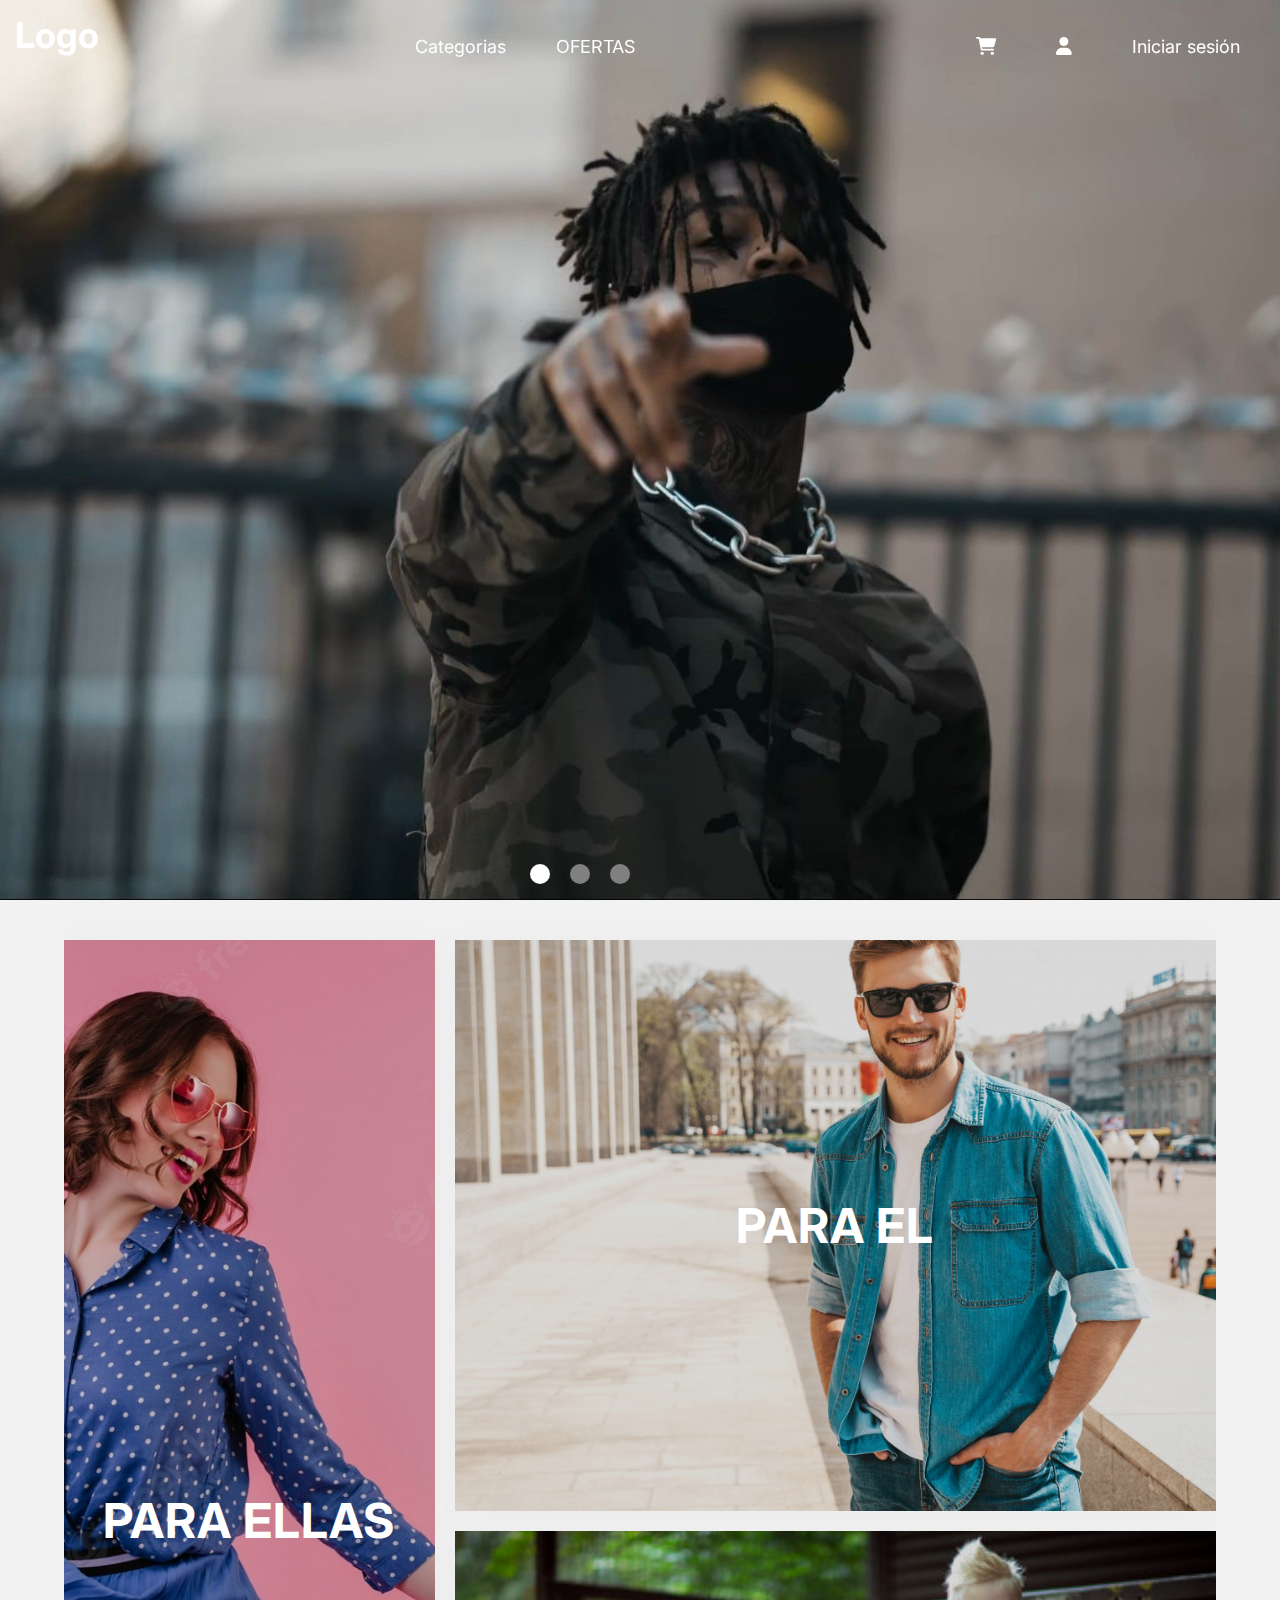
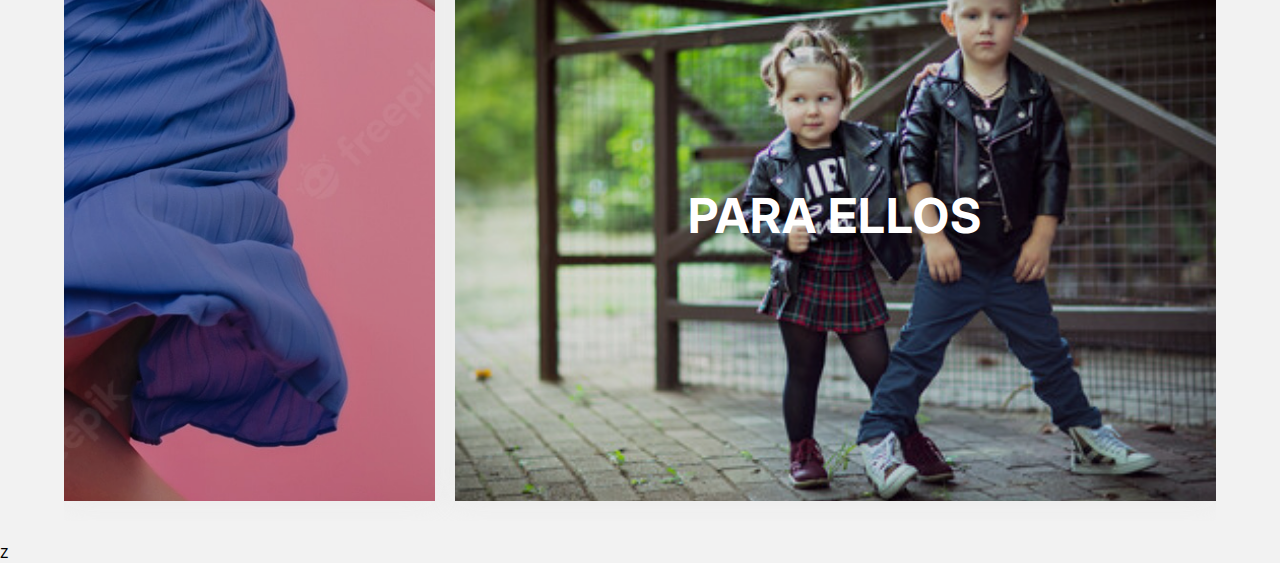
==== commit 9ffc577a: "Nav changes" ====
--- a/index.html
+++ b/index.html
@@ -7,9 +7,9 @@
     <meta name="viewport" content="width=device-width, initial-scale=1.0">
 
     <!-- Fontawesome -->
-    <link href="/fontawesome/css/fontawesome.css" rel="stylesheet">
-    <link href="/fontawesome/css/brands.css" rel="stylesheet">
-    <link href="/fontawesome/css/solid.css" rel="stylesheet">
+    <link href="fontawesome/css/fontawesome.css" rel="stylesheet">
+    <link href="fontawesome/css/brands.css" rel="stylesheet">
+    <link href="fontawesome/css/solid.css" rel="stylesheet">
     <script defer src="/fontawesome/js/brands.js"></script>
     <script defer src="/fontawesome/js/solid.js"></script>
     <script defer src="/fontawesome/js/fontawesome.js"></script>
@@ -29,19 +29,33 @@
 </head>
 
 <body>
+    <div id="nav" class="nav">
+        <div class="logo button"><h1>Logo</h1></div>
+        <ul>
+            <li><a href="">Categorias</a></li>
+            <li><a href="">OFERTAS</a></li>
+        </ul>
+        <ul>
+            <li>
+                <a href="#">
+
+                    <div class="button fa fa-regular fa-cart-shopping">
+                        <i id="cart-shopping" class="button"></i>
+                    </div>
+                </a>
+            </li>
+            <li><a href="#">
+                <div class="button fa fa-solid fa-user">
+                    <i id="user-account" class="button"></i>
+                </div>
+            </a></li>
+            <li><a href="#">
+                <div class="button">Iniciar sesión</div>
+            </a></li>
+        </ul>
+        </div>
+    </div>
     <div class="nav-slider">
-        <div class="nav">
-            <div class="logo button">Logo</div>
-            <div class="nav-sections">
-                <ul>
-                    <li><a href="">OFERTAS</a></li>
-                    <li><a href="">Hombre</a></li>
-                    <li><a href="">Mujer</a></li>
-                    <li><a href="">Niños</a></li>
-                </ul>
-            </div>
-            <div class="button">Iniciar sesión</div>
-        </div>
         <div class="slider-container">
             <div class="slider-section active">
                 <img src="./img/hombre.jpg" alt="ropa-moda-hombre">
@@ -53,20 +67,6 @@
                 <img src="./img/niños.jpg" alt="ropa-moda-nino">
             </div>
             <div class="slider-pagination"></div>
-        </div>
-    </div>
-    <div class="container">
-        <div class="nav no-padding flex">
-            <div id="nav-cart" class="card flex right" style="width: 100%;">
-                <div>
-                    <i id="menu" class="button fa fa-solid fa-bars fa-2x" style="color: rgb(85, 85, 85);"></i>
-                </div>
-                <div>
-                    <i id="user-account" class="button fa fa-solid fa-user fa-2x" style="color: rgb(85, 85, 85);"></i>
-                    <i id="cart-shopping" class="button fa fa-regular fa-cart-shopping fa-2x"
-                        style="color: rgb(85, 85, 85);"></i>
-                </div>
-            </div>
         </div>
     </div>
 
--- a/css/style.css
+++ b/css/style.css
@@ -26,37 +26,6 @@
 
 body {
   background-color: #F3EFEF;
-}
-
-.nav {
-  display: flex;
-  position: relative;
-  background-color: transparent !important;
-  justify-content: space-between;
-  align-items: center;
-  padding: 10px 20px;
-  font-family: "Inter", "sans-serif";
-  z-index: 99;
-  color: #fff;
-}
-.nav ul {
-  display: flex;
-  text-decoration: none;
-}
-.nav ul li {
-  list-style: none;
-  font-weight: 400;
-  padding: 20px;
-  margin: 0 20px;
-}
-.nav ul li a {
-  padding: 10px;
-  color: #fff;
-  text-decoration: none;
-}
-.nav .logo {
-  font-size: 1.5rem;
-  font-weight: 700;
 }
 
 .slider-container {
@@ -102,12 +71,8 @@
 .slider-container .slider-pagination .slider-page-item {
   margin: 0 10px;
 }
-.slider-container .slider-pagination .slider-page-item:hover {
-  color: #fff;
-  transition-duration: 0.7s;
-}
 .slider-container .slider-pagination .slider-page-item.active {
-  color: #fff;
+  background-color: #fff;
 }
 .slider-container .slider-pagination .circle {
   width: 20px;
@@ -289,10 +254,6 @@
   background-color: #C7C7C7;
 }
 
-.button {
-  cursor: pointer;
-}
-
 #filters-container {
   grid-row-start: 2;
   grid-row-end: 6;
@@ -306,6 +267,23 @@
 #pagination-container {
   grid-column-start: 2;
   grid-column-end: -1;
+}
+
+#nav {
+  position: fixed;
+  top: 0;
+  width: 100%;
+  display: flex;
+  justify-content: space-between;
+  color: #fff;
+  align-items: center;
+  padding: 10px;
+  font-family: "Inter", "sans-serif";
+  z-index: 99;
+}
+#nav ul {
+  list-style: none;
+  display: flex;
 }
 
 .card__zoom {
@@ -361,10 +339,6 @@
   text-transform: uppercase;
 }
 
-#nav-cart {
-  justify-content: space-between;
-}
-
 #menu {
   margin-left: 25px;
 }
@@ -375,4 +349,8 @@
 
 #cart-shopping {
   margin-left: 25px;
+}
+
+i {
+  text-align: center;
 }/*# sourceMappingURL=style.css.map */--- a/css/framework.css
+++ b/css/framework.css
@@ -123,7 +123,7 @@
 
 
 /* Tamano Mediano - Tablets */
-@media screen and (max-width: 992px){
+@media screen and (max-width: 1200px){
     .med-col-1 { grid-template-columns: repeat(1, 1fr); }
     .med-col-2 { grid-template-columns: repeat(2, 1fr); }
     .med-col-3 { grid-template-columns: repeat(3, 1fr); }
@@ -191,7 +191,7 @@
 }
 
 .nav {
-    background: rgba(67, 16, 195);
+    
 }
 
 .nav .container {
@@ -255,6 +255,19 @@
 form .input:focus {
     border: 1px solid #641ee7;
     outline: none;
+}
+
+/* ===========================
+    BOTONES
+=========================== */
+
+.button {
+    cursor: pointer;
+    padding: 5px;
+    align-items: center;
+    text-align: center;
+    display: flex;
+    justify-content: center;
 }
 
 /* .button {
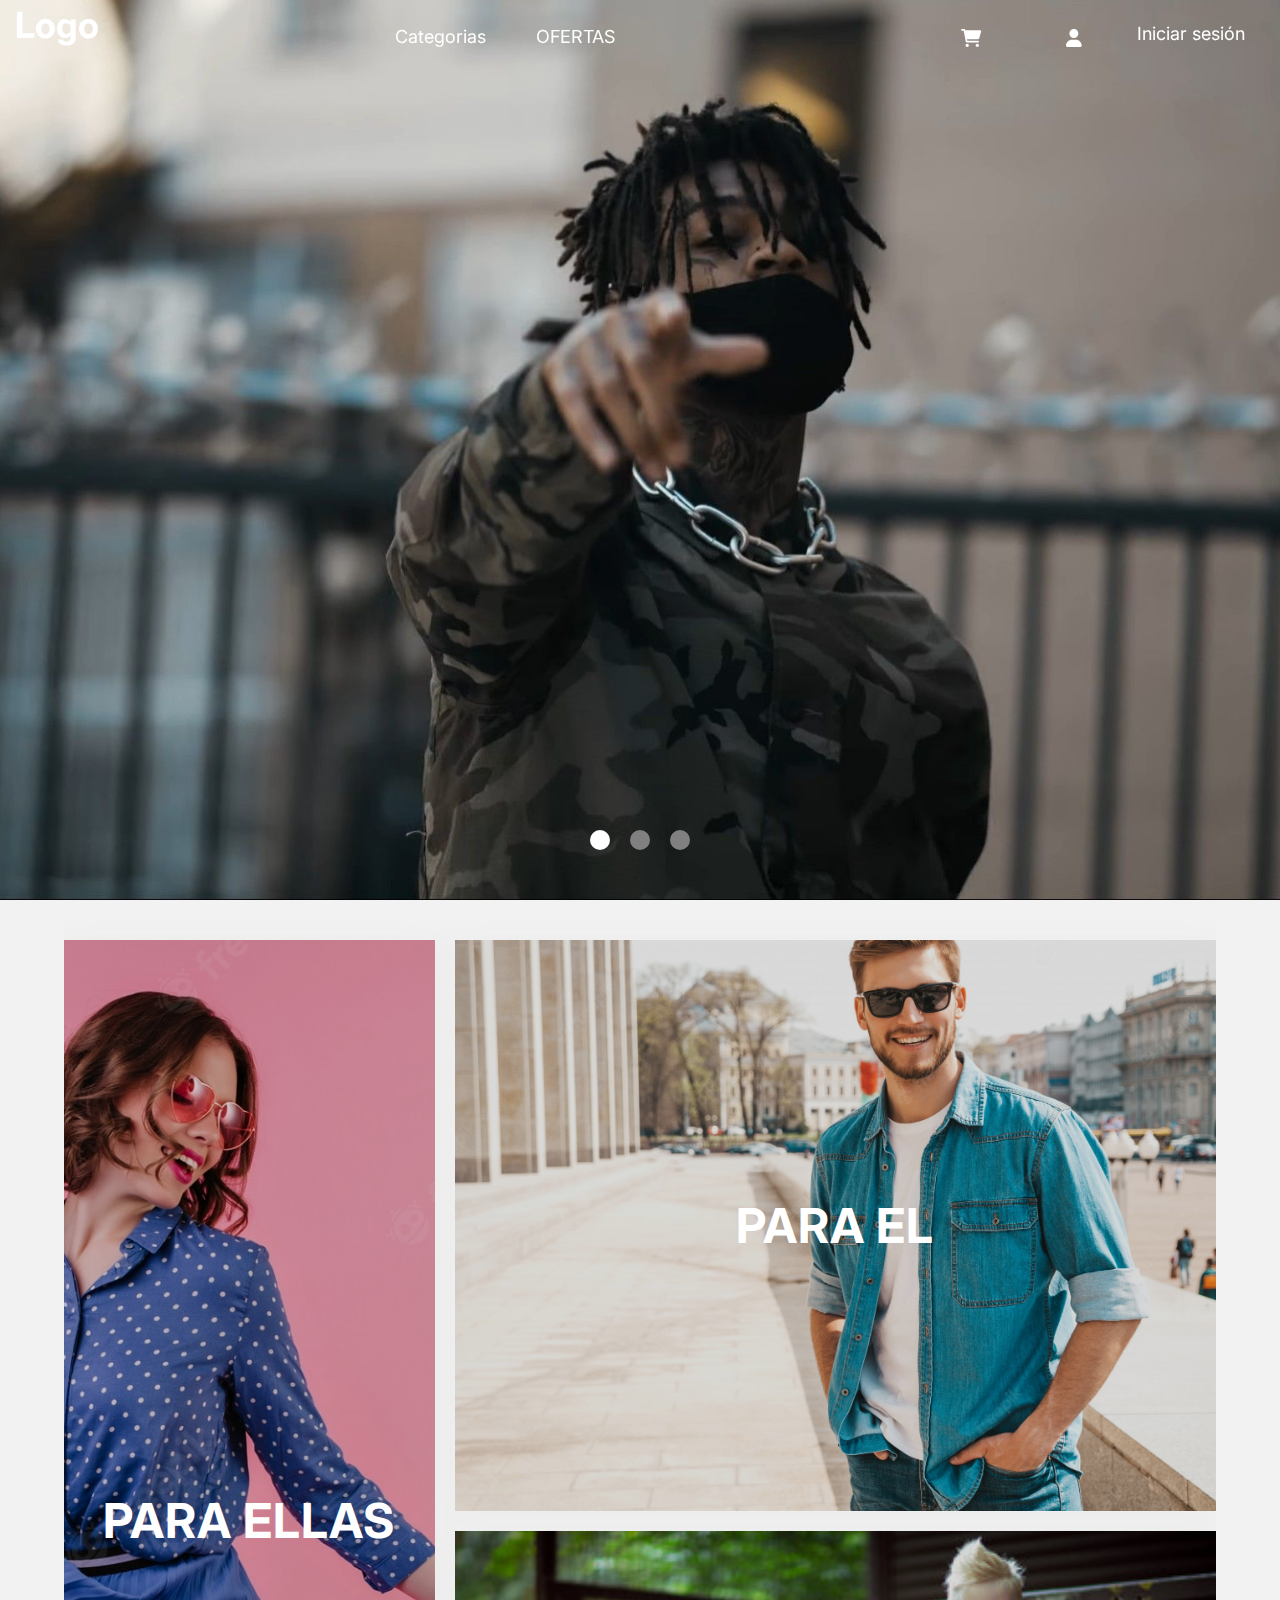
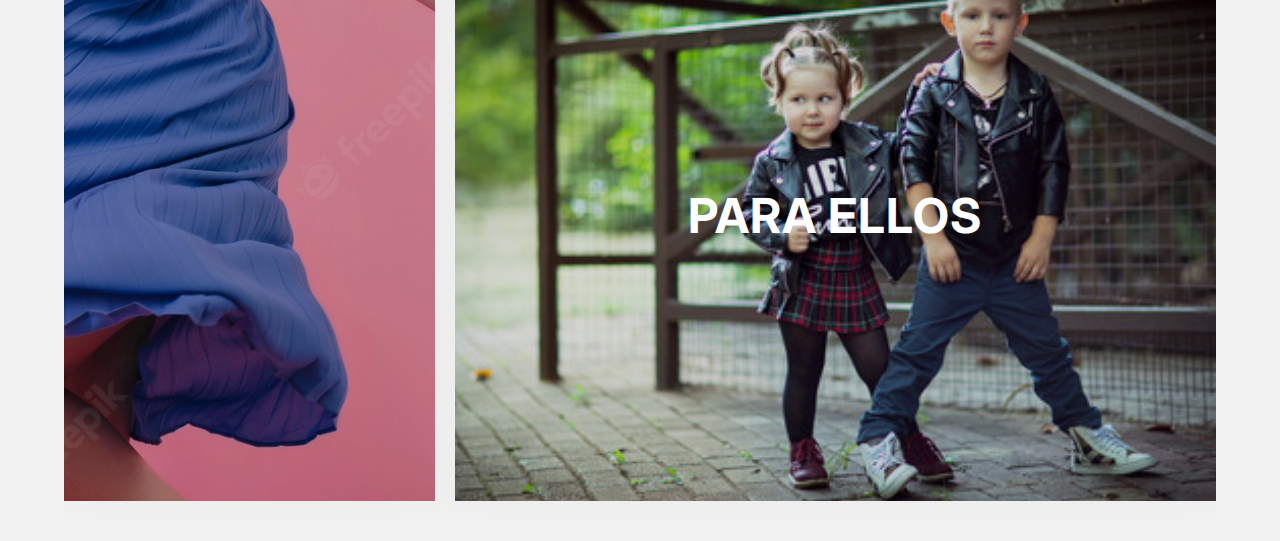
==== commit 87ed8bc9: "nav changes" ====
--- a/index.html
+++ b/index.html
@@ -30,48 +30,58 @@
 
 <body>
     <div id="nav" class="nav">
-        <div class="logo button"><h1>Logo</h1></div>
+        <div class="logo button">
+            <h1>Logo</h1>
+        </div>
         <ul>
             <li><a href="">Categorias</a></li>
             <li><a href="">OFERTAS</a></li>
         </ul>
         <ul>
             <li>
-                <a href="#">
-
+                <a href="#" id="cart-shopping" class="button">
                     <div class="button fa fa-regular fa-cart-shopping">
-                        <i id="cart-shopping" class="button"></i>
                     </div>
                 </a>
             </li>
-            <li><a href="#">
-                <div class="button fa fa-solid fa-user">
-                    <i id="user-account" class="button"></i>
-                </div>
-            </a></li>
-            <li><a href="#">
-                <div class="button">Iniciar sesión</div>
-            </a></li>
+            <li><a href="#" id="user-account" class="button">
+                    <div class="button fa fa-solid fa-user">
+                    </div>
+                </a></li>
+            <li><a href="#" id="login" class="button">
+                    <div>Iniciar sesión</div>
+                </a></li>
         </ul>
+    </div>
+
+    <div id="nav-movile" class="nav">
+        <div class="logo button">
+            <h1>Logo</h1>
         </div>
-    </div>
-    <div class="nav-slider">
-        <div class="slider-container">
-            <div class="slider-section active">
-                <img src="./img/hombre.jpg" alt="ropa-moda-hombre">
-            </div>
-            <div class="slider-section">
-                <img src="./img/chaquetas-aesthetic-mujer.jpg" alt="ropa-moda-mujer">
-            </div>
-            <div class="slider-section">
-                <img src="./img/niños.jpg" alt="ropa-moda-nino">
-            </div>
-            <div class="slider-pagination"></div>
+        <div>
+            <a href="#">
+                <div class="button fa fa-solid fa-bars"></div>
+            </a>
         </div>
     </div>
 
+
+    <div class="slider-container">
+        <div class="slider-section active">
+            <img src="./img/hombre.jpg" alt="ropa-moda-hombre">
+        </div>
+        <div class="slider-section">
+            <img src="./img/chaquetas-aesthetic-mujer.jpg" alt="ropa-moda-mujer">
+        </div>
+        <div class="slider-section">
+            <img src="./img/niños.jpg" alt="ropa-moda-nino">
+        </div>
+        <div class="slider-pagination"></div>
+    </div>
+
+
     <div class="container">
-        <div class="grid col-3 row-2 margin-higher">
+        <div class="grid col-3 lit-col-1 row-2 margin-higher">
             <div class="card row-span-2 no-padding">
                 <div class="card__zoom">\
                     <figcaption></figcaption>
@@ -98,7 +108,6 @@
 
     <!-- JS -->
     <script src="./js/app.js" type="module"></script>
-    <script src="./js/slider.js" type="module"></script>
 </body>
 
-</html>z+</html>--- a/css/style.css
+++ b/css/style.css
@@ -61,10 +61,11 @@
   visibility: visible;
 }
 .slider-container .slider-pagination {
+  width: 100%;
+  justify-content: center;
   margin-bottom: 50px;
   position: absolute;
-  top: 96%;
-  right: 50%;
+  bottom: 0;
   color: #808080;
   display: flex;
 }
@@ -269,7 +270,7 @@
   grid-column-end: -1;
 }
 
-#nav {
+.nav {
   position: fixed;
   top: 0;
   width: 100%;
@@ -281,9 +282,15 @@
   font-family: "Inter", "sans-serif";
   z-index: 99;
 }
-#nav ul {
+.nav ul {
   list-style: none;
   display: flex;
+}
+
+#nav-movile {
+  display: none;
+  position: fixed;
+  z-index: 99;
 }
 
 .card__zoom {
@@ -353,4 +360,26 @@
 
 i {
   text-align: center;
+}
+
+/* Tamano Mediano - Tablets */
+/* Tamano pequeno - Celulares */
+@media screen and (max-width: 576px) {
+  /*Nav*/
+  #nav {
+    display: none;
+  }
+  #nav-movile {
+    display: flex;
+  }
+  /*Slider*/
+  .slider-container {
+    height: 300px;
+  }
+  .slider-container .slider-section {
+    height: 300px;
+  }
+  .slider-container .slider-pagination {
+    bottom: 50%;
+  }
 }/*# sourceMappingURL=style.css.map */--- a/css/framework.css
+++ b/css/framework.css
@@ -191,7 +191,12 @@
 }
 
 .nav {
-    
+    height: 75px;
+}
+
+.nav-background {
+    background-color: #808080;
+    box-shadow: 0px 0px 30px rgba(221, 221, 221, 0.3);
 }
 
 .nav .container {
